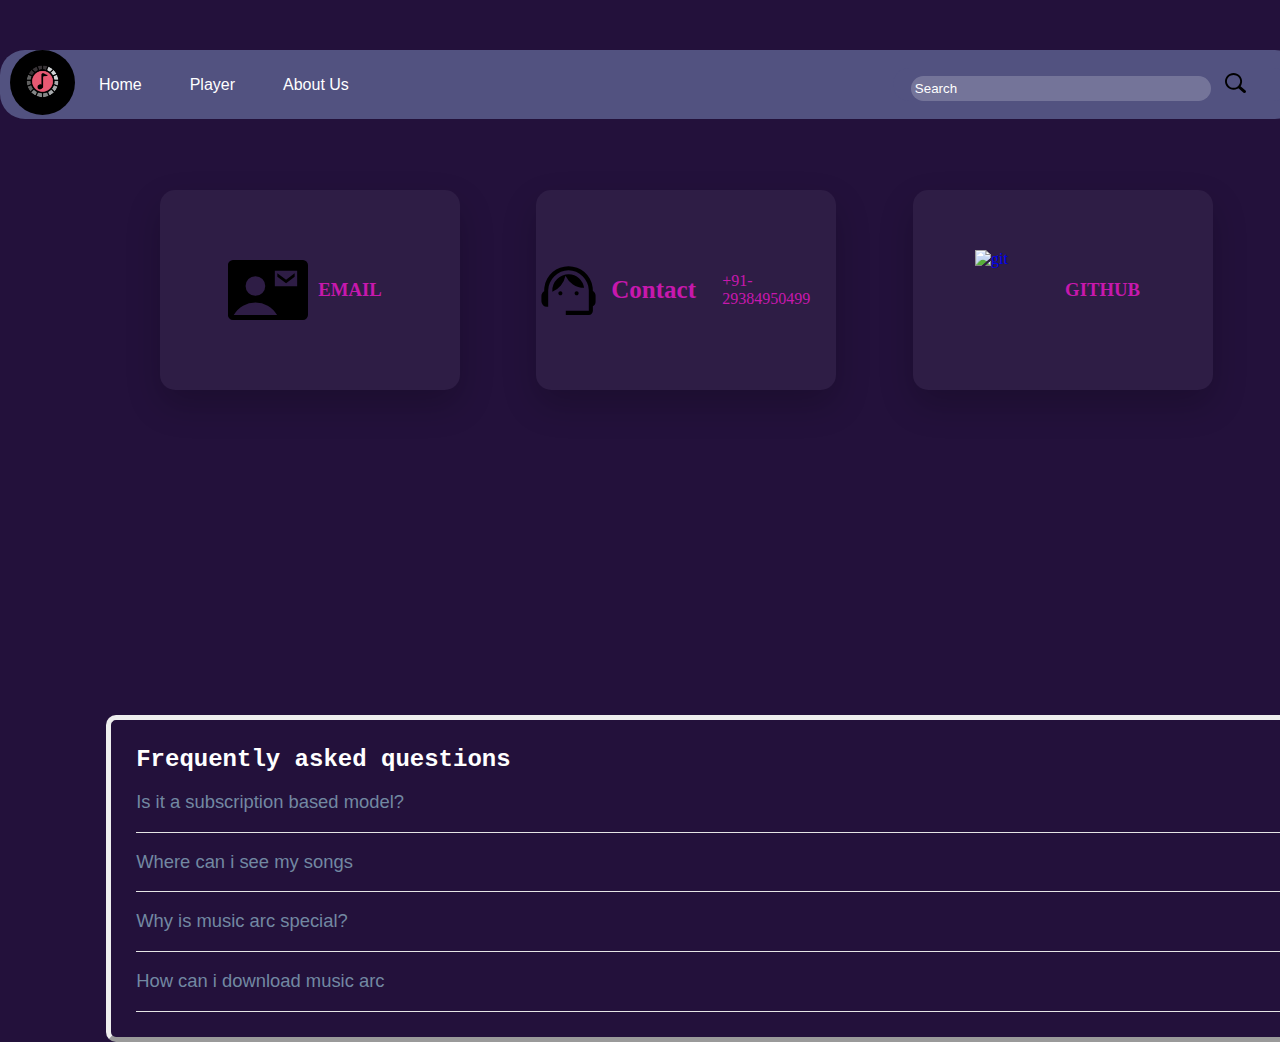
==== faq.html @ 67da4c78 "Add files via upload" ====
<!DOCTYPE html>
<html lang="en">

<head>
    <meta charset="UTF-8">
    <meta http-equiv="X-UA-Compatible" content="IE=edge">
    <meta name="viewport" content="width=device-width, initial-scale=1.0">
    <link rel="shortcut icon" href="./images/logo.png" type="image/x-icon">
    <title>FAQs</title>


    <style>
        * {
            margin: 0;
            padding: 0;
        }


        body {
            margin: 0;
            padding: 0;
            /* font-family: 'Hind', sans-serif; */
            color: #4d4d4d;
            /* display: flex; */
            min-height: 100vh;
            background-color: hsl(266, 55%, 15%);
        }


        nav {
            font-family: 'Ubuntu', sans-serif;
            display: block;
        }

        a {
            text-decoration: none;
        }

        a:hover {
            font-size: 22px;
            transition: 0.5s ease all 0.1s;
            transition-delay: 0.1s;
        }

        nav ul {
            display: flex;
            align-items: center;
            list-style-type: none;
            height: 65px;
            background-color: rgb(16, 7, 24);
            color: white;
        }

        nav ul li {
            padding: 0 12px;
        }

        .navbar {
            /* position:relative; */
            width: 100%;
            height: 70px;

            display: block;
            justify-content: space-between;
            align-items: center;

        }

        .menu-bar {
            border-radius: 25px;
            height: fit-content;
            width: 100%;
            display: inline-flex;
            background-color: #525280;
            -webkit-backdrop-filter: blur(10px);
            backdrop-filter: blur(10px);
            align-items: center;
            padding: 0 10px;
            margin: 50px 0 0 0;
        }

        .menu-bar .li {
            list-style: none;
            color: white;
            font-family: 'Poppins', sans-serif;
            font-weight: 400;
            padding: 12px 16px;
            margin: 0 8px;
            position: relative;
            cursor: pointer;
            white-space: nowrap;
        }

        .menu-bar .li::before {
            content: " ";
            position: absolute;
            top: 0;
            left: 0;
            height: 100%;
            width: 100%;
            z-index: -1;
            transition: 0.2s;
            border-radius: 25px;
        }

        .menu-bar .li:hover {
            color: black;
        }

        .menu-bar .li:hover::before {
            background: linear-gradient(to bottom, #9d81ba, #72407c);
            box-shadow: 0px 3px 20px 0px rgb(148, 148, 148);
            transform: scale(1.1);
            font-size: 13px;
        }

        .search {
            position: right;
            display: flex;
            align-items: center;
            justify-content: center;
            width: 100%;
            height: 100%;
            background-color: #525280;
            -webkit-backdrop-filter: blur(10px);
            backdrop-filter: blur(10px);
            border-radius: 25px;
            padding: 0 10px;
            margin: 0px 0px 0px 520px;

        }

        .search input[type=text] {
            width: 300px;
            height: 25px;
            border-radius: 25px;
            background: rgba(255, 255, 255, 0.2);
            border: none;

        }

        .search button {
            background-color: #525280;
            /* color: #f2f2f2; */
            /* float: right; */
            padding: 5px 10px;
            margin-right: 16px;
            font-size: 12px;
            border: none;
            cursor:default;
        }
        
        .search button:hover {
            background-color: #616196;
            /* color: #f2f2f2; */
            /* float: right; */
            padding: 5px 10px;
            margin-right: 16px;
            font-size: 12px;
            border: none;
            cursor:default;
            border-radius: 25px;
            opacity: 0.8;
        }

        .search-icon{
            height : 20px;
       }

        ::placeholder {
            color: white;
        }


        .container2 {
            border-style: outset;
            border-width: 5px;
            border-radius: 10px;
            margin: -150px;
            size: 200px;
            padding: 2%;
            width: 75rem;
            position: absolute;
            left: 20mm;
            bottom: 2mm;
            margin-left: 30px;
        }



        h2.black {
            color: white;
            font-size: 20;
            font-family: 'Courier New', Courier, monospace;
        }

        .faq .faq-item {
            border-bottom: 1px solid #e5e5e5;
        }

        .faq .faq-item button[aria-expanded='true'] {
            border-bottom: 1px solid #03b5d2;
        }

        .faq button {
            position: relative;
            display: block;
            text-align: left;
            width: 100%;
            padding: 1em 0;
            color: #7288a2;
            font-size: 1.15rem;
            font-weight: 400;
            border: none;
            background: none;
            outline: none;
        }

        .faq button:hover,
        .faq button:focus {
            cursor: pointer;
            color: #03b5d2;
        }

        .faq button:hover::after,
        .faq button:focus::after {
            cursor: pointer;
            color: #03b5d2;
            border: 1px solid #03b5d2;
        }

        .faq button .faq-title {
            padding: 1em 1.5em 1em 0;
        }

        .faq button .icon {
            display: inline-block;
            position: absolute;
            top: 18px;
            right: 0;
            width: 22px;
            height: 22px;
            border: 1px solid;
            border-radius: 22px;
        }

        .faq button .icon::before {
            display: block;
            position: absolute;
            content: '';
            top: 9px;
            left: 5px;
            width: 10px;
            height: 2px;
            background: currentColor;
        }

        .faq button .icon::after {
            display: block;
            position: absolute;
            content: '';
            top: 5px;
            left: 9px;
            width: 2px;
            height: 10px;
            background: currentColor;
        }

        .faq button[aria-expanded='true'] {
            color: #03b5d2;
        }

        .faq button[aria-expanded='true'] .icon::after {
            width: 0;
        }

        .faq button[aria-expanded='true']+.faq-content {
            opacity: 1;
            max-height: 9em;
            transition: all 200ms linear;
            will-change: opacity, max-height;
        }

        .faq .faq-content {
            opacity: 0;
            max-height: 0;
            overflow: hidden;
            transition: opacity 200ms linear, max-height 200ms linear;
            will-change: opacity, max-height;
        }

        .faq .faq-content p {
            font-size: 1rem;
            font-weight: 300;
            margin: 2em 0;
        }

        #logo {
            width: 65px;
            margin: 0 auto;
            border-radius: 50px;
        }




       

        .column {
            float: left;
            width: 25%;
            padding: 0 40px;

        }


        .row {
            margin: 0 -5px;
            height : 500px;
        
            margin-top: 100px;
            margin-left: 100px;
            margin-bottom: 100px;
        }

        /* Clear floats after the columns */
        .row:after {
            content: "";
            display: table;
            clear: both;
        }

        /* Responsive columns */
        @media screen and (max-width: 600px) {
            .column {
                width: 100%;
                display: block;
                margin-bottom: 20px;
            }
        }

        .card {
            /* position: relative; */
            /* position: relative; */
            width: 300px;
            height: 200px;
            background: rgba(255, 255, 255, 0.05);
            margin: 20px;
            box-shadow: 0 15px 35px rgba(0, 0, 0, 0.2);
            border-radius: 15px;
            display: inline-flex;
            justify-content: center;
            align-items: center;
            -webkit--backdrop-filter: blur(10px);

        }

        .card:hover {
            box-shadow: 0 15px 35px rgba(215, 214, 222, 0.2);
            width : 370px;
            height : 230px;
            transition: all 0.5s ease-in-out;
            transform: translateY(-5px);
            -webkit-backdrop-filter: blur(10px);
            backdrop-filter: blur(10px);
            cursor: pointer;
        }

        .card-content{
            
            margin: 10px;
            border-radius: 15px;
            display: inline-flex;
            justify-content: center;
            align-items: center;
            -webkit--backdrop-filter: blur(10px);

        }
        
        
    </style>
</head>

<body>

    <div class="navbar">

        <ul class="menu-bar">
            <li><a href="index.html" class="logo">
                    <img src="./images/logo.png" alt="Pod logo" id="logo">
                </a></li>
            <a href="index.html">
                <li class="li">Home</li>
            </a>
            <a href="player.html">
                <li class="li">Player</li>
            </a>
            <a href="aboutus.html">
                <li class="li" id="abt">About Us</li>
            </a>
            <div class="search">
                <form action="#" class="search-bar">
                    <input type="text" placeholder=" Search " name="search">
                    <button>
                    <img src="./Icons/search.svg" alt="search" class="search-icon">
                </button>
                </form>
            </div>
        </ul>
    </div>


    <div class="row">
        <a href="mailto:example@gmail.com" target="blank">
            <div class="column">

                <div class="card">


                    <img src="./Icons/contact_mail_FILL0_wght500_GRAD200_opsz48.svg" alt="mail" width="80px" height="80px" align-items="center" margin-left="10000000px">

                 
                       <h3 style="color: #c718ad;" class="card-content">EMAIL</h3>
                   
                   
                </div>
            </div>
        </a>
        <a>
            <div class="column">
                <div class="card">
                    <img src="./Icons/support_agent_FILL1_wght400_GRAD0_opsz48.svg" alt="phone" width="65px" height="65px" align-items="center" margin-left="10000000px">

                 
                    <h3 style="color: #c718ad;font-size: 25px;" class="card-content">Contact&nbsp;</h3><br>
                    <p style="color: #c718ad;" class="card-content">+91-29384950499</p>

                </div>
            </div>
        </a>
        <a href="https://github.com/mdxaasil/MUSIC_ARC.git" target="blank">
            <div class="column">
                <div class="card">

                    <img src="./icons/github.svg" alt="git" width="80px" height="80px" align-items="center">
                    <br>
                    <h3 style="position:center; color: #c718ad;" class="card-content">GITHUB</h3>

                </div>
            </div>
        </a>




    </div>

   
    <div class="container2">
        <h2 class="black">Frequently asked questions</h2>
        <div class="faq">

            <div class="faq-item">
                <button id="faq-button-1">
                    <span class="faq-title">Is it a subscription based model?</span>
                    <span class="icon"></span>
                </button>
                <div class="faq-content">
                    <p style="color: white;">Since we provide only copy right free music, music arc is completely free of cost to use right
                        now. However in the future we might start a subscription model.</p>
                </div>
            </div>

            <div class="faq-item">
                <button id="faq-button-2">
                    <span class="faq-title">Where can i see my songs</span>
                    <span class="icon"></span>
                </button>
                <div class="faq-content">
                    <p style="color: white;">Under the library option you will be able to see all your liked songs including your favourites
                        and playlists as well. You may also browse our trending playlists catered for you.</p>
                </div>
            </div>

            <div class="faq-item">
                <button id="faq-button-3">
                    <span class="faq-title">Why is music arc special?</span>
                    <span class="icon"></span>
                </button>
                <div class="faq-content">
                    <p style="color: white;">Music arc not only allows you is a music player but also a database tracker to help store all
                        your favorite songs. Furthermore we suggest songs based on your mood and song history.</p>
                </div>

                
            </div>

            <div class="faq-item">
                <button id="faq-button-2">
                    <span class="faq-title">How can i download music arc</span>
                    <span class="icon"></span>
                </button>
                <div class="faq-content">
                    <p style="color: white;"> Music can currently only be run on local devices. You may install the files through github.<br> The link has been provided above.</p>
                </div>
            </div>
        </div>
    </div>


    <script src="faq.js"></script>

</body>

</html>
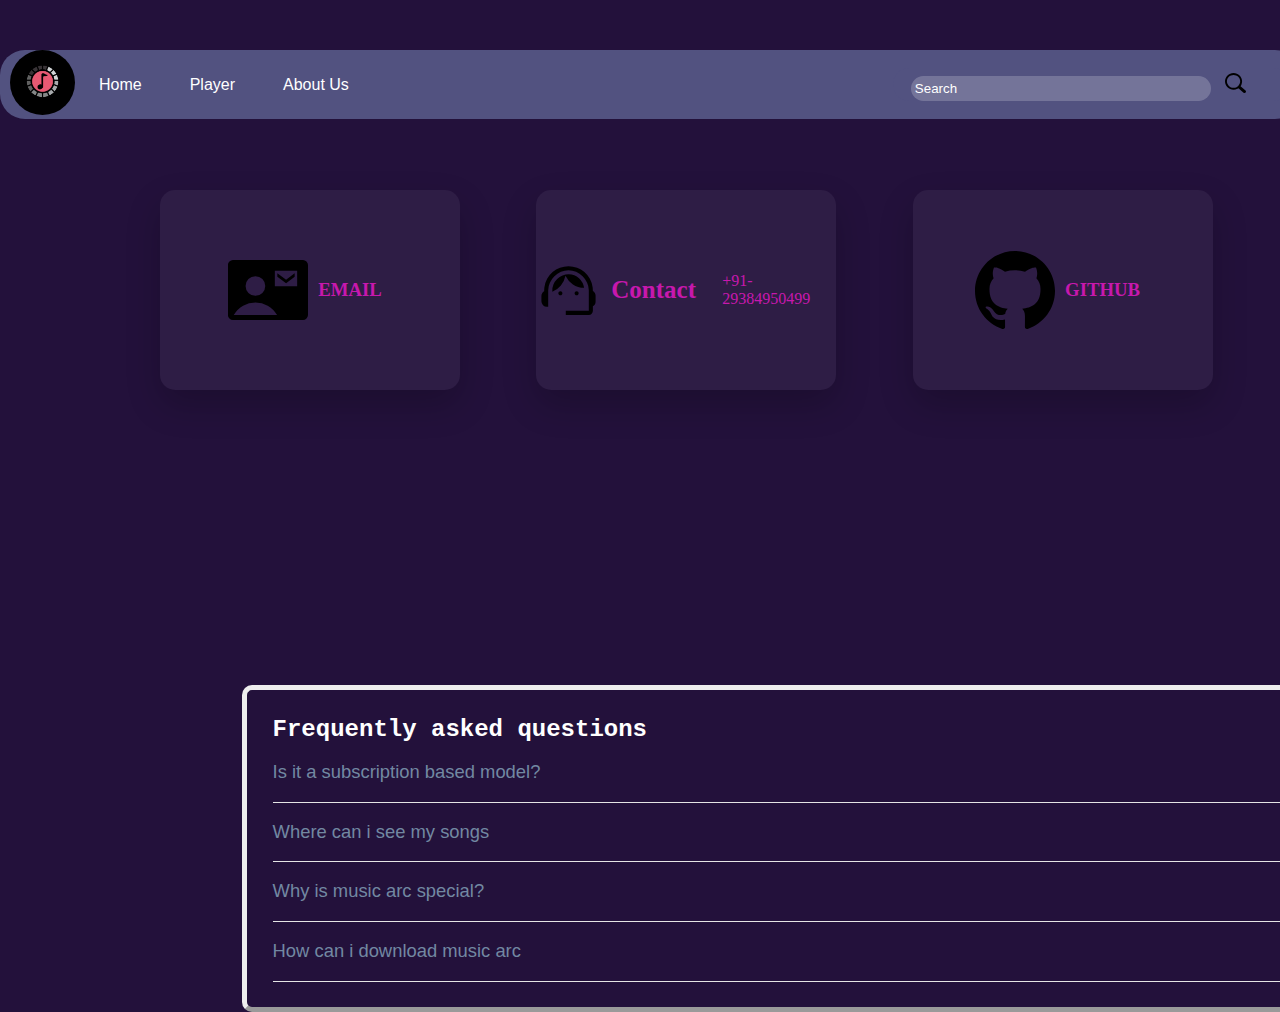
==== commit 44d838c1: "Update faq.html" ====
--- a/faq.html
+++ b/faq.html
@@ -176,14 +176,14 @@
             border-style: outset;
             border-width: 5px;
             border-radius: 10px;
-            margin: -150px;
+            margin: -120px;
             size: 200px;
             padding: 2%;
             width: 75rem;
             position: absolute;
             left: 20mm;
             bottom: 2mm;
-            margin-left: 30px;
+            margin-left: 13%;
         }
 
 
@@ -438,11 +438,12 @@
                 </div>
             </div>
         </a>
-        <a href="https://github.com/mdxaasil/MUSIC_ARC.git" target="blank">
+
             <div class="column">
+            <a href="https://github.com/mdxaasil/MUSIC_ARC.git" target="blank">
                 <div class="card">
 
-                    <img src="./icons/github.svg" alt="git" width="80px" height="80px" align-items="center">
+                    <img src="./Icons/github.svg" alt="git" width="80px" height="80px" align-items="center">
                     <br>
                     <h3 style="position:center; color: #c718ad;" class="card-content">GITHUB</h3>
 
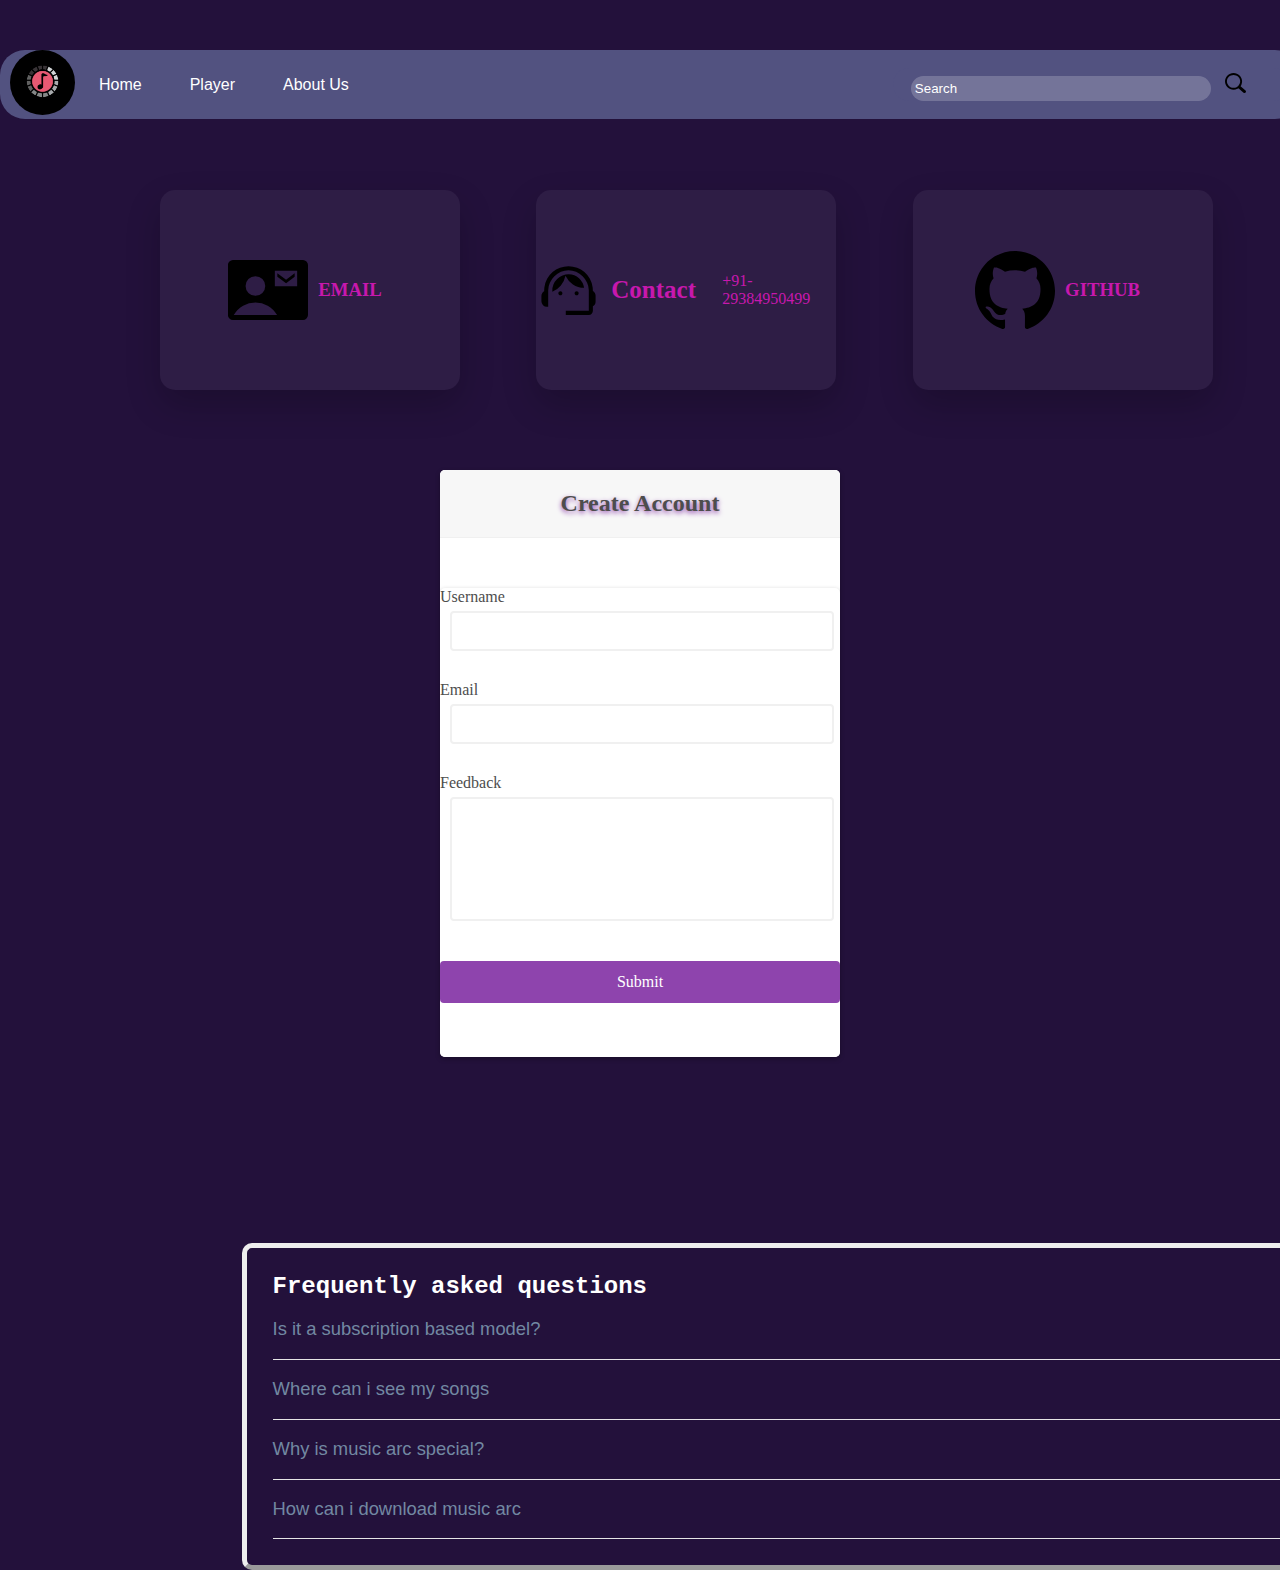
==== commit 136dbcaf: "Add files via upload" ====
--- a/faq.html
+++ b/faq.html
@@ -7,378 +7,7 @@
     <meta name="viewport" content="width=device-width, initial-scale=1.0">
     <link rel="shortcut icon" href="./images/logo.png" type="image/x-icon">
     <title>FAQs</title>
-
-
-    <style>
-        * {
-            margin: 0;
-            padding: 0;
-        }
-
-
-        body {
-            margin: 0;
-            padding: 0;
-            /* font-family: 'Hind', sans-serif; */
-            color: #4d4d4d;
-            /* display: flex; */
-            min-height: 100vh;
-            background-color: hsl(266, 55%, 15%);
-        }
-
-
-        nav {
-            font-family: 'Ubuntu', sans-serif;
-            display: block;
-        }
-
-        a {
-            text-decoration: none;
-        }
-
-        a:hover {
-            font-size: 22px;
-            transition: 0.5s ease all 0.1s;
-            transition-delay: 0.1s;
-        }
-
-        nav ul {
-            display: flex;
-            align-items: center;
-            list-style-type: none;
-            height: 65px;
-            background-color: rgb(16, 7, 24);
-            color: white;
-        }
-
-        nav ul li {
-            padding: 0 12px;
-        }
-
-        .navbar {
-            /* position:relative; */
-            width: 100%;
-            height: 70px;
-
-            display: block;
-            justify-content: space-between;
-            align-items: center;
-
-        }
-
-        .menu-bar {
-            border-radius: 25px;
-            height: fit-content;
-            width: 100%;
-            display: inline-flex;
-            background-color: #525280;
-            -webkit-backdrop-filter: blur(10px);
-            backdrop-filter: blur(10px);
-            align-items: center;
-            padding: 0 10px;
-            margin: 50px 0 0 0;
-        }
-
-        .menu-bar .li {
-            list-style: none;
-            color: white;
-            font-family: 'Poppins', sans-serif;
-            font-weight: 400;
-            padding: 12px 16px;
-            margin: 0 8px;
-            position: relative;
-            cursor: pointer;
-            white-space: nowrap;
-        }
-
-        .menu-bar .li::before {
-            content: " ";
-            position: absolute;
-            top: 0;
-            left: 0;
-            height: 100%;
-            width: 100%;
-            z-index: -1;
-            transition: 0.2s;
-            border-radius: 25px;
-        }
-
-        .menu-bar .li:hover {
-            color: black;
-        }
-
-        .menu-bar .li:hover::before {
-            background: linear-gradient(to bottom, #9d81ba, #72407c);
-            box-shadow: 0px 3px 20px 0px rgb(148, 148, 148);
-            transform: scale(1.1);
-            font-size: 13px;
-        }
-
-        .search {
-            position: right;
-            display: flex;
-            align-items: center;
-            justify-content: center;
-            width: 100%;
-            height: 100%;
-            background-color: #525280;
-            -webkit-backdrop-filter: blur(10px);
-            backdrop-filter: blur(10px);
-            border-radius: 25px;
-            padding: 0 10px;
-            margin: 0px 0px 0px 520px;
-
-        }
-
-        .search input[type=text] {
-            width: 300px;
-            height: 25px;
-            border-radius: 25px;
-            background: rgba(255, 255, 255, 0.2);
-            border: none;
-
-        }
-
-        .search button {
-            background-color: #525280;
-            /* color: #f2f2f2; */
-            /* float: right; */
-            padding: 5px 10px;
-            margin-right: 16px;
-            font-size: 12px;
-            border: none;
-            cursor:default;
-        }
-        
-        .search button:hover {
-            background-color: #616196;
-            /* color: #f2f2f2; */
-            /* float: right; */
-            padding: 5px 10px;
-            margin-right: 16px;
-            font-size: 12px;
-            border: none;
-            cursor:default;
-            border-radius: 25px;
-            opacity: 0.8;
-        }
-
-        .search-icon{
-            height : 20px;
-       }
-
-        ::placeholder {
-            color: white;
-        }
-
-
-        .container2 {
-            border-style: outset;
-            border-width: 5px;
-            border-radius: 10px;
-            margin: -120px;
-            size: 200px;
-            padding: 2%;
-            width: 75rem;
-            position: absolute;
-            left: 20mm;
-            bottom: 2mm;
-            margin-left: 13%;
-        }
-
-
-
-        h2.black {
-            color: white;
-            font-size: 20;
-            font-family: 'Courier New', Courier, monospace;
-        }
-
-        .faq .faq-item {
-            border-bottom: 1px solid #e5e5e5;
-        }
-
-        .faq .faq-item button[aria-expanded='true'] {
-            border-bottom: 1px solid #03b5d2;
-        }
-
-        .faq button {
-            position: relative;
-            display: block;
-            text-align: left;
-            width: 100%;
-            padding: 1em 0;
-            color: #7288a2;
-            font-size: 1.15rem;
-            font-weight: 400;
-            border: none;
-            background: none;
-            outline: none;
-        }
-
-        .faq button:hover,
-        .faq button:focus {
-            cursor: pointer;
-            color: #03b5d2;
-        }
-
-        .faq button:hover::after,
-        .faq button:focus::after {
-            cursor: pointer;
-            color: #03b5d2;
-            border: 1px solid #03b5d2;
-        }
-
-        .faq button .faq-title {
-            padding: 1em 1.5em 1em 0;
-        }
-
-        .faq button .icon {
-            display: inline-block;
-            position: absolute;
-            top: 18px;
-            right: 0;
-            width: 22px;
-            height: 22px;
-            border: 1px solid;
-            border-radius: 22px;
-        }
-
-        .faq button .icon::before {
-            display: block;
-            position: absolute;
-            content: '';
-            top: 9px;
-            left: 5px;
-            width: 10px;
-            height: 2px;
-            background: currentColor;
-        }
-
-        .faq button .icon::after {
-            display: block;
-            position: absolute;
-            content: '';
-            top: 5px;
-            left: 9px;
-            width: 2px;
-            height: 10px;
-            background: currentColor;
-        }
-
-        .faq button[aria-expanded='true'] {
-            color: #03b5d2;
-        }
-
-        .faq button[aria-expanded='true'] .icon::after {
-            width: 0;
-        }
-
-        .faq button[aria-expanded='true']+.faq-content {
-            opacity: 1;
-            max-height: 9em;
-            transition: all 200ms linear;
-            will-change: opacity, max-height;
-        }
-
-        .faq .faq-content {
-            opacity: 0;
-            max-height: 0;
-            overflow: hidden;
-            transition: opacity 200ms linear, max-height 200ms linear;
-            will-change: opacity, max-height;
-        }
-
-        .faq .faq-content p {
-            font-size: 1rem;
-            font-weight: 300;
-            margin: 2em 0;
-        }
-
-        #logo {
-            width: 65px;
-            margin: 0 auto;
-            border-radius: 50px;
-        }
-
-
-
-
-       
-
-        .column {
-            float: left;
-            width: 25%;
-            padding: 0 40px;
-
-        }
-
-
-        .row {
-            margin: 0 -5px;
-            height : 500px;
-        
-            margin-top: 100px;
-            margin-left: 100px;
-            margin-bottom: 100px;
-        }
-
-        /* Clear floats after the columns */
-        .row:after {
-            content: "";
-            display: table;
-            clear: both;
-        }
-
-        /* Responsive columns */
-        @media screen and (max-width: 600px) {
-            .column {
-                width: 100%;
-                display: block;
-                margin-bottom: 20px;
-            }
-        }
-
-        .card {
-            /* position: relative; */
-            /* position: relative; */
-            width: 300px;
-            height: 200px;
-            background: rgba(255, 255, 255, 0.05);
-            margin: 20px;
-            box-shadow: 0 15px 35px rgba(0, 0, 0, 0.2);
-            border-radius: 15px;
-            display: inline-flex;
-            justify-content: center;
-            align-items: center;
-            -webkit--backdrop-filter: blur(10px);
-
-        }
-
-        .card:hover {
-            box-shadow: 0 15px 35px rgba(215, 214, 222, 0.2);
-            width : 370px;
-            height : 230px;
-            transition: all 0.5s ease-in-out;
-            transform: translateY(-5px);
-            -webkit-backdrop-filter: blur(10px);
-            backdrop-filter: blur(10px);
-            cursor: pointer;
-        }
-
-        .card-content{
-            
-            margin: 10px;
-            border-radius: 15px;
-            display: inline-flex;
-            justify-content: center;
-            align-items: center;
-            -webkit--backdrop-filter: blur(10px);
-
-        }
-        
-        
-    </style>
+<link rel="stylesheet" href="faq.css">
 </head>
 
 <body>
@@ -408,7 +37,7 @@
             </div>
         </ul>
     </div>
-
+   
 
     <div class="row">
         <a href="mailto:example@gmail.com" target="blank">
@@ -451,8 +80,39 @@
             </div>
         </a>
 
+        
 
 
+
+
+    </div>
+    
+
+<div class="form">
+        <div class="header">
+        <h2 id="Acc">Create Account</h2>
+      </div>
+      <form id="form" class="form">
+        <div class="form-control">
+          <label for="username">Username</label>
+          <input type="text" placeholder="florinpop17" id="username" />
+          
+          <small>Error message</small>
+        </div>
+        <div class="form-control">
+          <label for="username">Email</label>
+          <input type="email" placeholder="a@florin-pop.com" id="email" />
+          
+          <small>Error message</small>
+        </div>
+        <div class="form-control">
+          <label for="username">Feedback    </label>
+          <input type="text" placeholder="Enter your Feedback" id="Feedback" style="height: 100px;"/>          
+          <small>Error message</small>
+        </div>
+
+        <button>Submit</button>
+      </form>
 
     </div>
 
--- a/faq.css
+++ b/faq.css
@@ -0,0 +1,451 @@
+* {
+  margin: 0;
+  padding: 0;
+}
+
+body {
+  margin: 0;
+  padding: 0;
+  /* font-family: 'Hind', sans-serif; */
+  color: #4d4d4d;
+  /* display: flex; */
+  min-height: 100vh;
+  background-color: hsl(266, 55%, 15%);
+}
+
+nav {
+  font-family: "Ubuntu", sans-serif;
+  display: block;
+}
+
+a {
+  text-decoration: none;
+}
+
+a:hover {
+  font-size: 22px;
+  transition: 0.5s ease all 0.1s;
+  transition-delay: 0.1s;
+}
+
+nav ul {
+  display: flex;
+  align-items: center;
+  list-style-type: none;
+  height: 65px;
+  background-color: rgb(16, 7, 24);
+  color: white;
+}
+
+nav ul li {
+  padding: 0 12px;
+}
+
+.navbar {
+  /* position:relative; */
+  width: 100%;
+  height: 70px;
+
+  display: block;
+  justify-content: space-between;
+  align-items: center;
+}
+
+.menu-bar {
+  border-radius: 25px;
+  height: fit-content;
+  width: 100%;
+  display: inline-flex;
+  background-color: #525280;
+  -webkit-backdrop-filter: blur(10px);
+  backdrop-filter: blur(10px);
+  align-items: center;
+  padding: 0 10px;
+  margin: 50px 0 0 0;
+}
+
+.menu-bar .li {
+  list-style: none;
+  color: white;
+  font-family: "Poppins", sans-serif;
+  font-weight: 400;
+  padding: 12px 16px;
+  margin: 0 8px;
+  position: relative;
+  cursor: pointer;
+  white-space: nowrap;
+}
+
+.menu-bar .li::before {
+  content: " ";
+  position: absolute;
+  top: 0;
+  left: 0;
+  height: 100%;
+  width: 100%;
+  z-index: -1;
+  transition: 0.2s;
+  border-radius: 25px;
+}
+
+.menu-bar .li:hover {
+  color: black;
+}
+
+.menu-bar .li:hover::before {
+  background: linear-gradient(to bottom, #9d81ba, #72407c);
+  box-shadow: 0px 3px 20px 0px rgb(148, 148, 148);
+  transform: scale(1.1);
+  font-size: 13px;
+}
+
+.search {
+  position: right;
+  display: flex;
+  align-items: center;
+  justify-content: center;
+  width: 100%;
+  height: 100%;
+  background-color: #525280;
+  -webkit-backdrop-filter: blur(10px);
+  backdrop-filter: blur(10px);
+  border-radius: 25px;
+  padding: 0 10px;
+  margin: 0px 0px 0px 520px;
+}
+
+.search input[type="text"] {
+  width: 300px;
+  height: 25px;
+  border-radius: 25px;
+  background: rgba(255, 255, 255, 0.2);
+  border: none;
+}
+
+.search button {
+  background-color: #525280;
+  /* color: #e83d3d */
+  /* float: right; */
+  padding: 5px 10px;
+  margin-right: 16px;
+  font-size: 12px;
+  border: none;
+  cursor: default;
+}
+
+.search button:hover {
+  background-color: #616196;
+  /* color: #f2f2f2; */
+  /* float: right; */
+  padding: 5px 10px;
+  margin-right: 16px;
+  font-size: 12px;
+  border: none;
+  cursor: default;
+  border-radius: 25px;
+  opacity: 0.8;
+}
+
+.search-icon {
+  height: 20px;
+}
+
+::placeholder {
+  color: white;
+}
+
+.container2 {
+  border-style: outset;
+  border-width: 5px;
+  border-radius: 10px;
+  margin: -120px auto;
+  size: 200px;
+  padding: 2%;
+  width: 75rem;
+  position: absolute;
+  left: 20mm;
+  bottom: -550px;
+  margin-left: 13%;
+}
+
+h2.black {
+  color: white;
+  font-size: 20;
+  font-family: "Courier New", Courier, monospace;
+}
+
+.faq .faq-item {
+  border-bottom: 1px solid #e5e5e5;
+}
+
+.faq .faq-item button[aria-expanded="true"] {
+  border-bottom: 1px solid #03b5d2;
+}
+
+.faq button {
+  position: relative;
+  display: block;
+  text-align: left;
+  width: 100%;
+  padding: 1em 0;
+  color: #7288a2;
+  font-size: 1.15rem;
+  font-weight: 400;
+  border: none;
+  background: none;
+  outline: none;
+}
+
+.faq button:hover,
+.faq button:focus {
+  cursor: pointer;
+  color: #03b5d2;
+}
+
+.faq button:hover::after,
+.faq button:focus::after {
+  cursor: pointer;
+  color: #03b5d2;
+  border: 1px solid #03b5d2;
+}
+
+.faq button .faq-title {
+  padding: 1em 1.5em 1em 0;
+}
+
+.faq button .icon {
+  display: inline-block;
+  position: absolute;
+  top: 18px;
+  right: 0;
+  width: 22px;
+  height: 22px;
+  border: 1px solid;
+  border-radius: 22px;
+}
+
+.faq button .icon::before {
+  display: block;
+  position: absolute;
+  content: "";
+  top: 9px;
+  left: 5px;
+  width: 10px;
+  height: 2px;
+  background: currentColor;
+}
+
+.faq button .icon::after {
+  display: block;
+  position: absolute;
+  content: "";
+  top: 5px;
+  left: 9px;
+  width: 2px;
+  height: 10px;
+  background: currentColor;
+}
+
+.faq button[aria-expanded="true"] {
+  color: #03b5d2;
+}
+
+.faq button[aria-expanded="true"] .icon::after {
+  width: 0;
+}
+
+.faq button[aria-expanded="true"] + .faq-content {
+  opacity: 1;
+  max-height: 9em;
+  transition: all 200ms linear;
+  will-change: opacity, max-height;
+}
+
+.faq .faq-content {
+  opacity: 0;
+  max-height: 0;
+  overflow: hidden;
+  transition: opacity 200ms linear, max-height 200ms linear;
+  will-change: opacity, max-height;
+}
+
+.faq .faq-content p {
+  font-size: 1rem;
+  font-weight: 300;
+  margin: 2em 0;
+}
+
+#logo {
+  width: 65px;
+  margin: 0 auto;
+  border-radius: 50px;
+}
+
+.column {
+  float: left;
+  width: 25%;
+  padding: 0 40px;
+}
+
+.row {
+  margin: 0 -5px;
+  height: 200px;
+
+  margin-top: 100px;
+  margin-left: 100px;
+  margin-bottom: 100px;
+}
+
+/* Clear floats after the columns */
+.row:after {
+  content: "";
+  display: table;
+  clear: both;
+}
+
+/* Responsive columns */
+@media screen and (max-width: 600px) {
+  .column {
+    width: 100%;
+    display: block;
+    margin-bottom: 20px;
+  }
+}
+
+.card {
+  /* position: relative; */
+  /* position: relative; */
+  width: 300px;
+  height: 200px;
+  background: rgba(255, 255, 255, 0.05);
+  margin: 20px;
+  box-shadow: 0 15px 35px rgba(0, 0, 0, 0.2);
+  border-radius: 15px;
+  display: inline-flex;
+  justify-content: center;
+  align-items: center;
+  -webkit--backdrop-filter: blur(10px);
+}
+
+.card:hover {
+  box-shadow: 0 15px 35px rgba(215, 214, 222, 0.2);
+  width: 370px;
+  height: 230px;
+  transition: all 0.5s ease-in-out;
+  transform: translateY(-5px);
+  -webkit-backdrop-filter: blur(10px);
+  backdrop-filter: blur(10px);
+  cursor: pointer;
+}
+
+.card-content {
+  margin: 10px;
+  border-radius: 15px;
+  display: inline-flex;
+  justify-content: center;
+  align-items: center;
+  -webkit--backdrop-filter: blur(10px);
+}
+
+.form {
+  width: 400px;
+  height: 587px;
+  margin: 50px auto;
+  background-color: #fff;
+  border-radius: 5px;
+  box-shadow: 0 2px 5px rgb(0 0 0 / 30%);
+  overflow: hidden;
+  width: 400px;
+  max-width: 100%;
+}
+
+.header {
+  border-bottom: 1px solid #f0f0f0;
+  background-color: #f7f7f7;
+  padding: 20px 40px;
+}
+
+.header h2 {
+  margin: 0;
+}
+
+.form-control {
+  margin-bottom: 10px;
+  padding-bottom: 20px;
+  position: relative;
+}
+
+.form-control label {
+  display: inline-block;
+  margin-bottom: 5px;
+}
+
+.form-control input {
+  border: 2px solid #f0f0f0;
+  border-radius: 4px;
+  display: block;
+  font-family: inherit;
+  font-size: 14px;
+  padding: 10px;
+  width: 90%;
+  margin-left: 10px;
+}
+
+.form-control input:focus {
+  outline: 0;
+  border-color: #777;
+}
+
+.form-control.success input {
+  border-color: #2ecc71;
+}
+
+.form-control.error input {
+  border-color: #e74c3c;
+}
+
+.form-control i {
+  visibility: hidden;
+  position: absolute;
+  top: 40px;
+  right: 10px;
+}
+
+.form-control.success i.fa-check-circle {
+  color: #2ecc71;
+  visibility: visible;
+}
+
+.form-control.error i.fa-exclamation-circle {
+  color: #e74c3c;
+  visibility: visible;
+}
+
+.form-control small {
+  color: #e74c3c;
+  position: absolute;
+  bottom: 0;
+  left: 0;
+  visibility: hidden;
+}
+
+.form-control.error small {
+  visibility: visible;
+}
+
+.form button {
+  background-color: #8e44ad;
+  border: 2px solid #8e44ad;
+  border-radius: 4px;
+  color: #fff;
+  display: block;
+  font-family: inherit;
+  font-size: 16px;
+  padding: 10px;
+  margin-top: 20px;
+  width: 100%;
+}
+#Acc {
+  text-shadow: 0px 2px 5px #8e44ad;
+  text-align: center;
+}
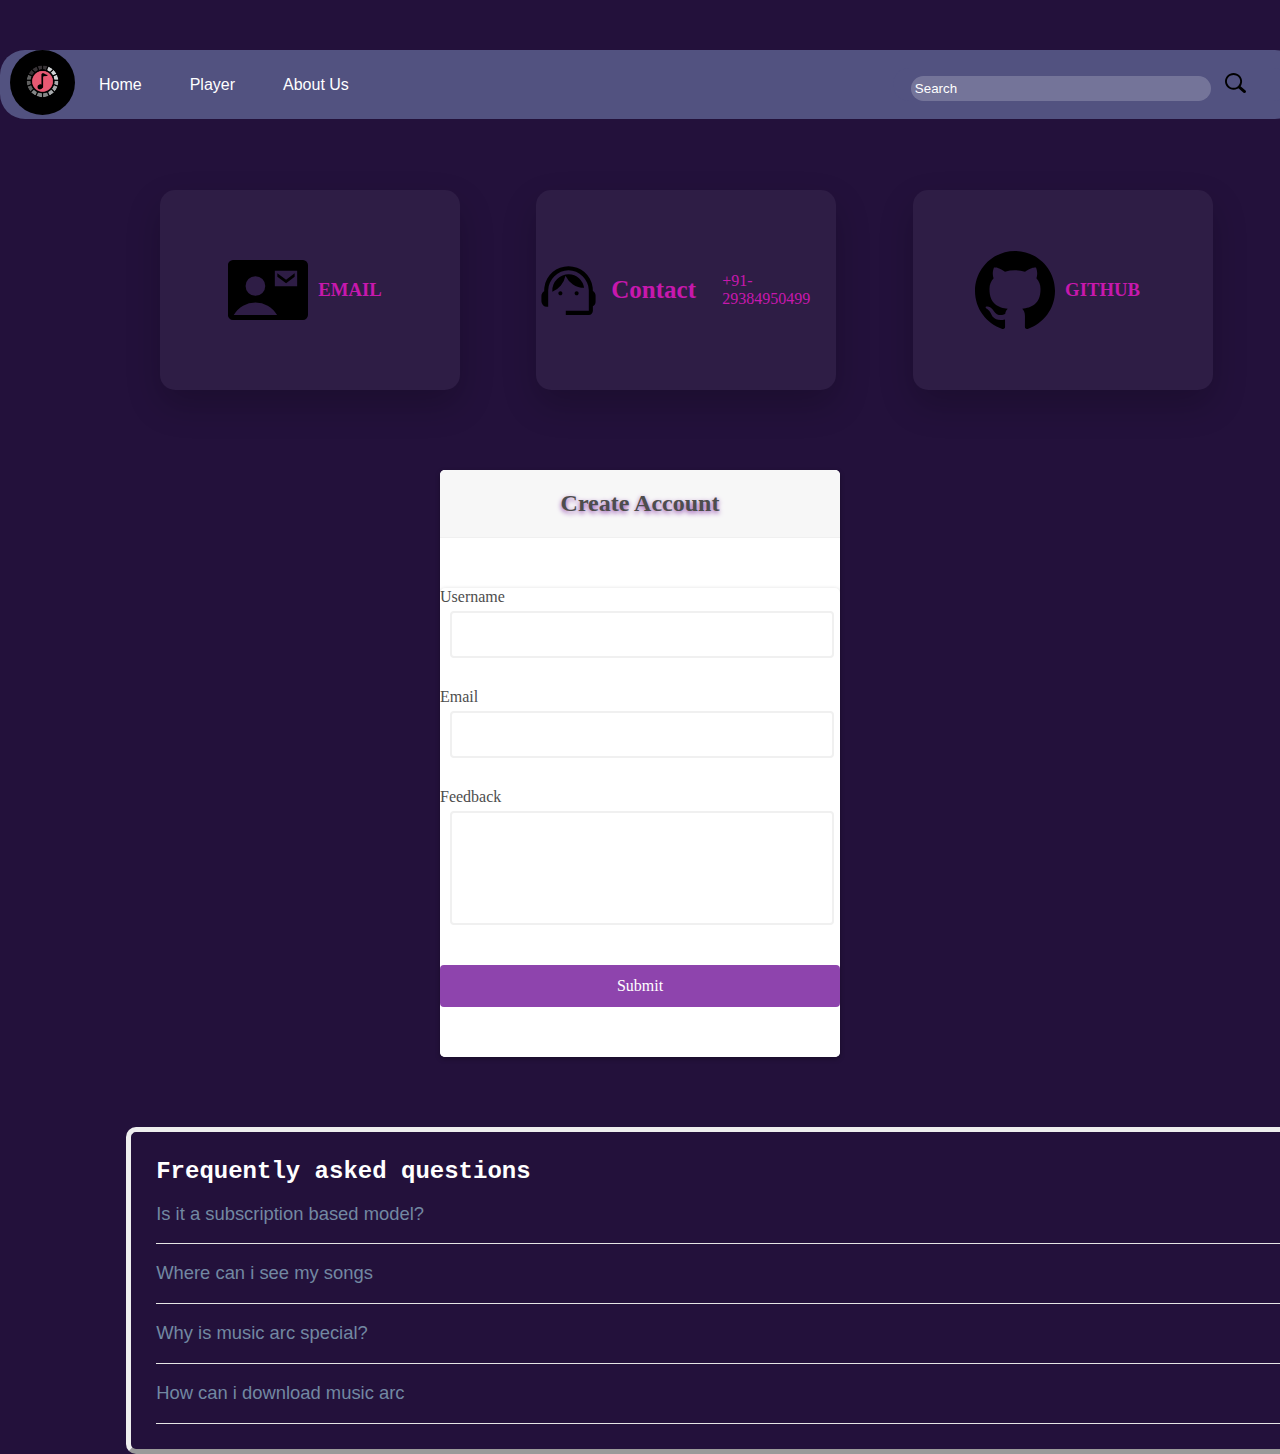
==== commit e849d638: "Add files via upload" ====
--- a/faq.html
+++ b/faq.html
@@ -106,11 +106,17 @@
           <small>Error message</small>
         </div>
         <div class="form-control">
-          <label for="username">Feedback    </label>
-          <input type="text" placeholder="Enter your Feedback" id="Feedback" style="height: 100px;"/>          
+          <label for="username">Feedback</label>
+          <input type="text" placeholder="Please enter your feedback" id="feedbacks" />
+          
           <small>Error message</small>
         </div>
-
+        <!-- <div class="form-control">
+          <label for="username">Password check</label>
+          <input type="password" placeholder="Password two" id="password2" />
+          
+          <small>Error message</small>
+        </div> -->
         <button>Submit</button>
       </form>
 
--- a/faq.css
+++ b/faq.css
@@ -158,14 +158,14 @@
   border-style: outset;
   border-width: 5px;
   border-radius: 10px;
-  margin: -120px auto;
+  margin-top: 20px;
+  margin-left: 50px;
   size: 200px;
   padding: 2%;
   width: 75rem;
   position: absolute;
   left: 20mm;
-  bottom: -550px;
-  margin-left: 13%;
+  /* bottom: -550px; */
 }
 
 h2.black {
@@ -388,6 +388,19 @@
   font-size: 14px;
   padding: 10px;
   width: 90%;
+  height: 23px;
+  margin-left: 10px;
+}
+
+.form-control #feedbacks {
+  border: 2px solid #f0f0f0;
+  border-radius: 4px;
+  display: block;
+  font-family: inherit;
+  font-size: 14px;
+  padding: 10px;
+  width: 90%;
+  height: 90px;
   margin-left: 10px;
 }
 
@@ -411,12 +424,12 @@
   right: 10px;
 }
 
-.form-control.success i.fa-check-circle {
+.form-control.success {
   color: #2ecc71;
   visibility: visible;
 }
 
-.form-control.error i.fa-exclamation-circle {
+.form-control.error {
   color: #e74c3c;
   visibility: visible;
 }
